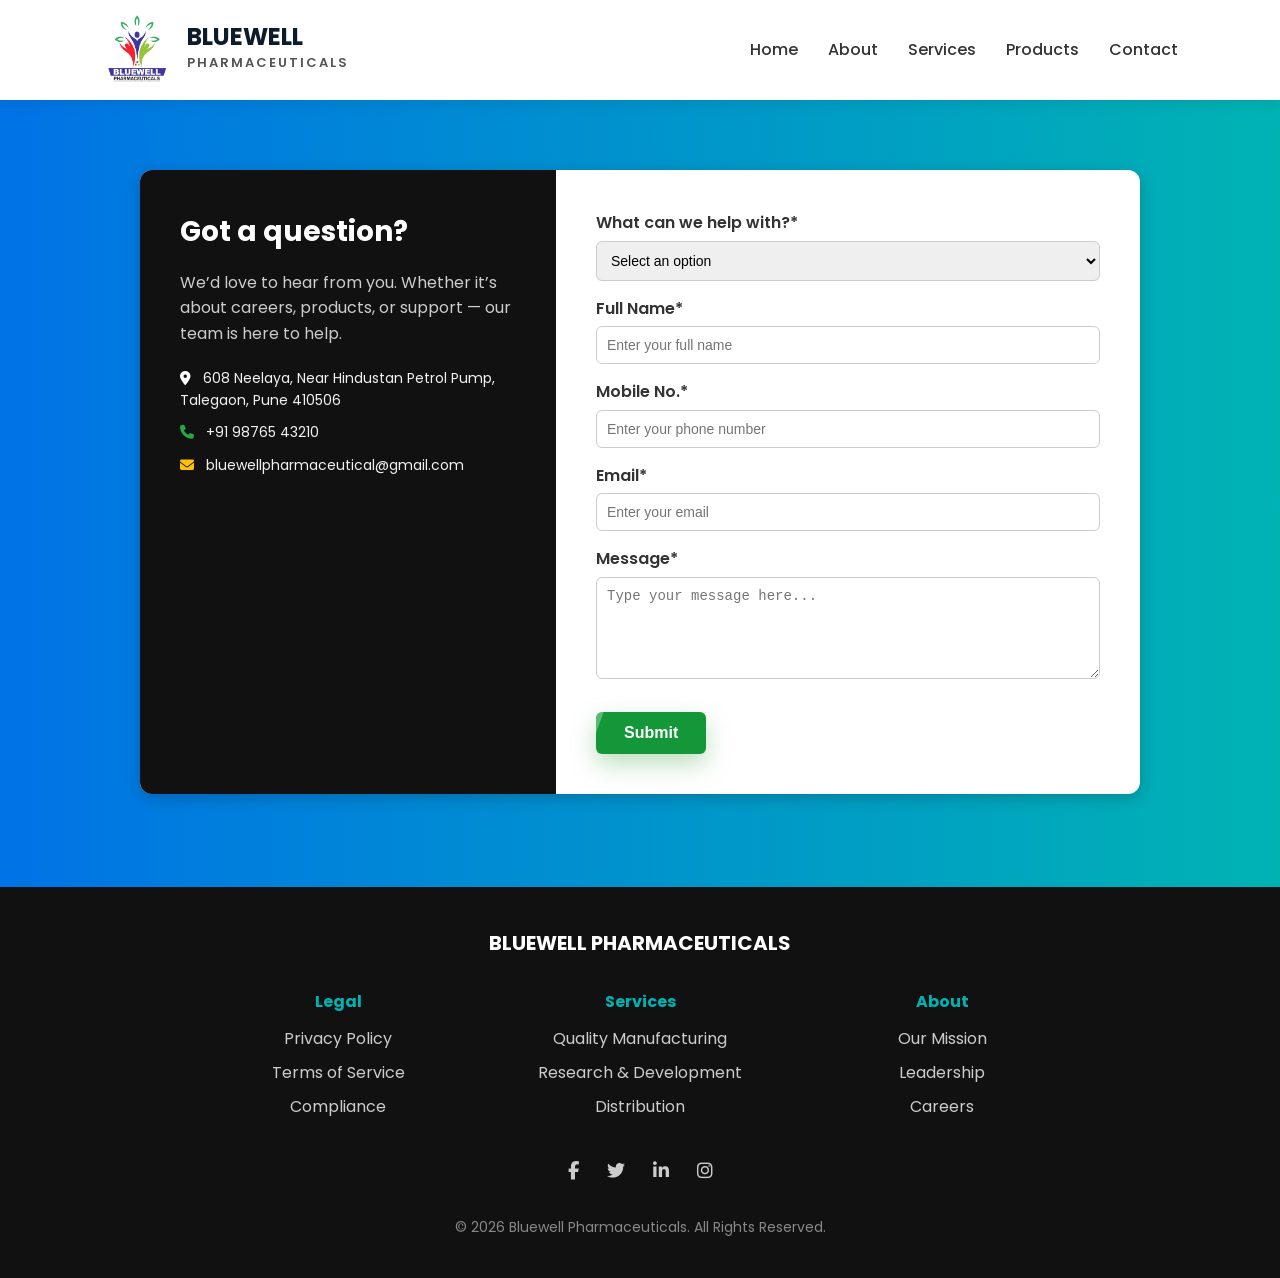
==== getintouch.html @ 50afd1d4 "Initial upload of pharma website" ====
<!DOCTYPE html>
<html lang="en">
<head>
  <meta charset="UTF-8">
  <title>Get in Touch - Bluewell Pharmaceuticals</title>
  <link rel="stylesheet" href="style.css">
  <link href="https://fonts.googleapis.com/css2?family=Poppins:wght@400;600&display=swap" rel="stylesheet">
  <link rel="stylesheet" href="https://cdnjs.cloudflare.com/ajax/libs/font-awesome/6.5.0/css/all.min.css">
</head>
<body>

<!-- ================= HEADER (same as index.html) ================= -->
<header>
    <div class="logo">
        <img src="bluewell-pharmaceuticals-logo.png" alt="Bluewell Pharmaceuticals Logo">
        <div class="logo-text">
            <h2>BLUEWELL</h2>
            <span>PHARMACEUTICALS</span>
        </div>
    </div>

    <nav>
        <a href="index.html">Home</a>
        <a href="index.html#about">About</a>
        <a href="index.html#services">Services</a>
        <a href="index.html#products">Products</a>
        <a href="index.html#contact">Contact</a>
    </nav>
</header>
<br><br><br>
<!-- ================= CONTACT FORM ================= -->
<section class="contact-page">
  <div class="contact-container">
    <div class="contact-info">
      <h2>Got a question?</h2>
      <p>We’d love to hear from you. Whether it’s about careers, products, or support — our team is here to help.</p>
      <ul>
        <li><i class="fas fa-map-marker-alt"></i> 608 Neelaya, Near Hindustan Petrol Pump, Talegaon, Pune 410506</li>
        <li><i class="fas fa-phone"></i> +91 98765 43210</li>
        <li><i class="fas fa-envelope"></i> bluewellpharmaceutical@gmail.com</li>
      </ul>
    </div>

    <div class="contact-form-box">
      <!-- Form posts to sendmail.php -->
      <form action="sendmail.php" method="POST">
        <div class="form-group">
          <label for="topic">What can we help with?*</label>
          <select id="topic" name="topic" required>
            <option value="">Select an option</option>
            <option value="careers">Careers</option>
            <option value="products">Products</option>
            <option value="services">Services</option>
            <option value="support">Support</option>
          </select>
        </div>

        <div class="form-group">
          <label for="name">Full Name*</label>
          <input type="text" id="name" name="name" placeholder="Enter your full name" required>
        </div>

        <div class="form-group">
          <label for="phone">Mobile No.*</label>
          <input type="tel" id="phone" name="phone" placeholder="Enter your phone number" required pattern="[0-9]{10}">
        </div>

        <div class="form-group">
          <label for="email">Email*</label>
          <input type="email" id="email" name="email" placeholder="Enter your email" required>
        </div>

        <div class="form-group">
          <label for="message">Message*</label>
          <textarea id="message" name="message" rows="5" placeholder="Type your message here..." required></textarea>
        </div>

        <button type="submit" class="btn">Submit</button>
      </form>
    </div>
  </div>
</section>

<!-- ================= FOOTER (dark theme) ================= -->
<footer>
    <div class="footer-brand">BLUEWELL PHARMACEUTICALS</div>

    <div class="footer-sections">
        <div class="footer-section">
            <h4>Legal</h4>
            <ul>
                <li><a href="#">Privacy Policy</a></li>
                <li><a href="#">Terms of Service</a></li>
                <li><a href="#">Compliance</a></li>
            </ul>
        </div>

        <div class="footer-section">
            <h4>Services</h4>
            <ul>
                <li><a href="index.html#services">Quality Manufacturing</a></li>
                <li><a href="index.html#services">Research & Development</a></li>
                <li><a href="index.html#services">Distribution</a></li>
            </ul>
        </div>

        <div class="footer-section">
            <h4>About</h4>
            <ul>
                <li><a href="index.html#about">Our Mission</a></li>
                <li><a href="index.html#about">Leadership</a></li>
                <li><a href="index.html#about">Careers</a></li>
            </ul>
        </div>
    </div>

    <div class="footer-social">
        <a href="#"><i class="fab fa-facebook-f"></i></a>
        <a href="#"><i class="fab fa-twitter"></i></a>
        <a href="#"><i class="fab fa-linkedin-in"></i></a>
        <a href="#"><i class="fab fa-instagram"></i></a>
    </div>

    <div class="legal">
        © 2026 Bluewell Pharmaceuticals. All Rights Reserved.
    </div>
</footer>

</body>
</html>
---- style.css ----
/* ===================================
   GOOGLE FONT
=================================== */
@import url('https://fonts.googleapis.com/css2?family=Poppins:wght@300;400;500;600;700&display=swap');

/* ===================================
   RESET
=================================== */
* { margin: 0; padding: 0; box-sizing: border-box; }
html { scroll-behavior: smooth; }
body {
    font-family: 'Poppins', sans-serif;
    background: #f4f6f9;
    color: #333;
    line-height: 1.6;
}
img { max-width: 100%; display: block; }
a { text-decoration: none; color: inherit; }
section { padding: 90px 8%; }

/* ===================================
   HEADER
=================================== */
header {
    position: fixed;
    top: 0; left: 0;
    width: 100%;
    background: #ffffff;
    display: flex;
    justify-content: space-between;
    align-items: center;
    padding: 15px 8%;
    box-shadow: 0 4px 12px rgba(0,0,0,0.08);
    z-index: 1000;
}
.logo { display: flex; align-items: center; gap: 15px; }
.logo img { width: 70px; height: 70px; object-fit: contain; transition: transform .3s; }
.logo img:hover { transform: scale(1.08); }
.logo-text h2 { color: #0D1B2A; font-size: 24px; font-weight: 700; line-height: 1; }
.logo-text span { font-size: 13px; color: #555; letter-spacing: 2px; font-weight: 600; }
nav { display: flex; align-items: center; }
nav a { margin-left: 30px; color: #333; font-weight: 500; position: relative; transition: color .3s; }
nav a::after { content: ''; position: absolute; left: 0; bottom: -6px; width: 0%; height: 2px; background: #1E88E5; transition: width .3s; }
nav a:hover { color: #1E88E5; }
nav a:hover::after { width: 100%; }

/* ===================================
   HERO WITH VIDEO BACKGROUND
=================================== */
.hero {
    position: relative;
    min-height: 100vh;
    display: flex;
    justify-content: center;
    align-items: center;
    text-align: center;
    padding-top: 120px;
    color: white;
    overflow: hidden;
}
.hero-video {
    position: absolute;
    top: 0; left: 0;
    width: 100%; height: 100%;
    object-fit: cover;
    z-index: -2;
}
.hero-overlay {
    position: absolute;
    top: 0; left: 0;
    width: 100%; height: 100%;
    background: rgba(0,0,0,0.5);
    z-index: -1;
}
.hero-content {
    max-width: 800px;
    margin: auto;
    position: relative;
    z-index: 1;
}
.hero-logo { width: 160px; margin: 0 auto 30px auto; animation: float 4s ease-in-out infinite; object-fit: contain; transition: transform .3s; }
.hero-logo:hover { transform: scale(1.1); }
.hero h1 { font-size: 56px; margin-bottom: 20px; font-weight: 700; color: #fff; }
.hero p { font-size: 20px; margin-bottom: 35px; color: #cfd8dc; }
@keyframes float {
    0% { transform: translateY(0); }
    50% { transform: translateY(-12px); }
    100% { transform: translateY(0); }
}

/* ===================================
   BUTTON
=================================== */
.btn {
    display: inline-block; padding: 15px 40px;
    background: #43A047; color: white;
    border-radius: 50px; font-weight: 600;
    transition: background .3s, transform .3s;
    box-shadow: 0 10px 25px rgba(67,160,71,.35);
    position: relative; overflow: hidden;
}
.btn:hover { background: #2E7D32; transform: translateY(-5px); }
.btn::after { content: ""; position: absolute; top: 0; left: -100%; width: 100%; height: 100%; background: rgba(255,255,255,0.3); transform: skewX(-20deg); transition: left 0.5s; }
.btn:hover::after { left: 100%; }

/* ===================================
   SECTION TITLE
=================================== */
.title { text-align: center; margin-bottom: 60px; }
.title h2 { font-size: 38px; margin-bottom: 10px; font-weight: 700; color: #0D1B2A; }
.title p { color: #555; font-size: 18px; }

/* ===================================
   ABOUT
=================================== */
.about { display: grid; grid-template-columns: 1fr 1fr; gap: 40px; align-items: center; }
.about img { border-radius: 12px; box-shadow: 0 12px 25px rgba(0,0,0,.25); transition: transform 0.3s ease; }
.about img:hover { transform: scale(1.05); }
.about h3 { color: #1E88E5; font-size: 28px; margin-bottom: 15px; }
.about p { color: #444; margin-bottom: 12px; line-height: 1.6; }
.img-caption { text-align: center; font-style: italic; margin-top: 8px; color: #555; font-size: 14px; }
.img-info { margin-top: 12px; color: #444; font-size: 15px; line-height: 1.6; text-align: justify; background: #f9f9f9; padding: 12px 15px; border-radius: 8px; box-shadow: 0 4px 12px rgba(0,0,0,0.08); }

/* ===================================
   CARDS
=================================== */
.cards { display: grid; grid-template-columns: repeat(auto-fit, minmax(280px, 1fr)); gap: 30px; }
.card { background: #fff; border-radius: 15px; padding: 30px; text-align: center; border-top: 5px solid #1E88E5; box-shadow: 0 8px 20px rgba(0,0,0,.12); transition: transform 0.3s ease, box-shadow 0.3s ease; }
.card h3 { color: #1E88E5; margin-bottom: 15px; font-size: 22px; font-weight: 600; }
.card p { color: #666; font-size: 16px; }
.card:hover { transform: translateY(-10px) scale(1.05); box-shadow: 0 15px 30px rgba(0,0,0,0.2); }

/* ===================================
   PRODUCT SECTION
=================================== */
#products { background: #ffffff; border-radius: 12px; padding: 80px 8%; }
#products .title h2 { color: #0D1B2A; }
#products .title p { color: #555; }
#products .cards { gap: 25px; }
#products .card { background: #f9f9f9; border-top: 5px solid #1E88E5; border-radius: 12px; padding: 25px; text-align: center; box-shadow: 0 6px 15px rgba(0,0,0,0.1); transition: transform 0.3s ease, box-shadow 0.3s ease; }
#products .card h3 { color: #0D1B2A; margin-bottom: 12px; font-size: 20px; font-weight: 600; transition: color 0.3s ease; }
#products .card p { color: #666; font-size: 15px; }
#products .card:hover { transform: translateY(-8px) scale(1.03); box-shadow: 0 12px 25px rgba(0,0,0,0.2); background: #ffffff; }
#products .card:hover h3 { color: #1E88E5; }

/* ===================================
   CONTACT
=================================== */
.contact {
    background: linear-gradient(135deg, #0D1B2A, #1E88E5);
    color: white;
    text-align: center;
    border-radius: 20px;
    margin: 80px 8%;
    padding: 70px 30px;
}

.contact h2 {
    font-size: 28px;   /* or any size you prefer */
    margin-bottom: 20px;
}

  footer {
    background-color: #111; /* Dark background */
    color: #f1f1f1;         /* Light text */
    padding: 40px 20px;
    text-align: center;
}

.footer-brand {
    font-size: 20px;
    font-weight: 700;
    margin-bottom: 20px;
    color: #ffffff;
}

.footer-sections {
    display: flex;
    justify-content: center;
    flex-wrap: wrap;
    margin-bottom: 20px;
}

.footer-section {
    margin: 15px;
    min-width: 150px;
}

.footer-section h4 {
    color: #00b3b3; /* Accent color */
    margin-bottom: 10px;
}

.footer-section ul {
    list-style: none;
    padding: 0;
}

.footer-section ul li {
    margin: 6px 0;
}

.footer-section ul li a {
    color: #ccc;
    text-decoration: none;
    transition: color 0.3s ease;
}

.footer-section ul li a:hover {
    color: #00b3b3; /* Hover accent */
}

.footer-social {
    margin: 20px 0;
}

.footer-social a {
    color: #ccc;
    margin: 0 10px;
    font-size: 18px;
    transition: color 0.3s ease;
}

.footer-social a:hover {
    color: #00b3b3;
}

.footer-contact .btn {
    background-color: #10830a;
    color: #fff;
    padding: 10px 20px;
    border-radius: 6px;
    text-decoration: none;
    font-weight: 600;
    transition: background 0.3s ease;
}

.footer-contact .btn:hover {
    background-color: #1a9616;
}

.legal {
    margin-top: 20px;
    font-size: 14px;
    color: #888;
}
footer {
    background-color: #111; /* Dark background */
    color: #f1f1f1;
    padding: 40px 20px;
    text-align: center;
}

.footer-brand {
    font-size: 20px;
    font-weight: 700;
    margin-bottom: 30px;
    color: #ffffff;
}

.footer-sections {
    display: flex;
    justify-content: center;
    flex-wrap: wrap;
    gap: 70px; /* Adds space between Legal, Services, About */
    margin-bottom: 30px;
}

.footer-section {
    margin: 0 20px;
    min-width: 180px;
}

.footer-section h4 {
    color: #00b3b3;
    margin-bottom: 12px;
    font-size: 16px;
}

.footer-section ul {
    list-style: none;
    padding: 0;
}

.footer-section ul li {
    margin: 8px 0;
}

.footer-section ul li a {
    color: #ccc;
    text-decoration: none;
    transition: color 0.3s ease;
}

.footer-section ul li a:hover {
    color: #00b3b3;
}

.footer-social {
    margin: 25px 0;
}

.footer-social a {
    color: #ccc;
    margin: 0 12px;
    font-size: 18px;
    transition: color 0.3s ease;
}

.footer-social a:hover {
    color: #00b3b3;
}

.footer-contact .btn {
    background-color: #147a40;
    color: #fff;
    padding: 10px 22px;
    border-radius: 6px;
    text-decoration: none;
    font-weight: 600;
    transition: background 0.3s ease;
}

.footer-contact .btn:hover {
    background-color: #008080;
}

.legal {
    margin-top: 30px;
    font-size: 14px;
    color: #888;
}
.contact-page {
    min-height: 90vh;
    background: linear-gradient(to right, #0073e6, #00b3b3);
    display: flex;
    justify-content: center;
    align-items: center;
    padding: 50px 20px;
}

.contact-container {
    display: flex;
    flex-wrap: wrap;
    background: #fff;
    border-radius: 12px;
    box-shadow: 0 4px 15px rgba(0,0,0,0.2);
    max-width: 1000px;
    width: 100%;
    overflow: hidden;
}

.contact-info {
    flex: 1;
    background: #111;
    color: #f1f1f1;
    padding: 40px;
}

.contact-info h2 {
    color: #3d35cf;
    margin-bottom: 15px;
}

.contact-info p {
    margin-bottom: 20px;
    color: #ccc;
}

.contact-info ul {
    list-style: none;
    padding: 0;
}

.contact-info ul li {
    margin: 10px 0;
    font-size: 14px;
}

.contact-info i {
    margin-right: 8px;
    color: #0c19a7;
}

.contact-form-box {
    flex: 1.5;
    padding: 40px;
}

.form-group {
    margin-bottom: 15px;
}

.form-group label {
    font-weight: 600;
    display: block;
    margin-bottom: 5px;
    color: #333;
}

.form-group input,
.form-group select,
.form-group textarea {
    width: 100%;
    padding: 10px;
    border: 1px solid #ccc;
    border-radius: 6px;
    font-size: 14px;
}

.btn {
    background: #0073e6;
    color: #fff;
    padding: 12px 20px;
    border: none;
    border-radius: 6px;
    font-weight: 600;
    cursor: pointer;
    transition: background 0.3s ease;
    display: block;
    margin-top: 10px;
}

.btn:hover {
    background: #005bb5;
}
.btn {
    display: inline-block;
    background-color: #149739;   /* Blue theme */
    color: #fff;                 /* White text */
    padding: 12px 28px;          /* Balanced size */
    font-size: 16px;             /* Readable text */
    font-weight: 600;
    text-decoration: none;
    border-radius: 6px;          /* Rounded corners */
    transition: background 0.3s ease, transform 0.2s ease;
}

.btn:hover {
    background-color: #005bb5;   /* Darker blue on hover */
    transform: scale(1.05);      /* Slight zoom effect */
}
/* Make "Got a question?" bigger and white */
.contact-info h2 {
    font-size: 28px;       /* Bigger size */
    color: #ffffff;        /* White color */
    margin-bottom: 15px;
}

/* Style the icons individually */
.contact-info i.fa-phone {
    color: #28a745;        /* Green for phone */
}

.contact-info i.fa-envelope {
    color: #ffc107;        /* Yellow for email */
}

.contact-info i.fa-map-marker-alt {
    color: #ffffff;        /* White for location */
}
/* ================================
   RESPONSIVE DESIGN
================================ */

/* Tablets (<= 992px) */
@media (max-width: 992px) {
  header {
    padding: 15px 5%;
  }

  nav a {
    margin-left: 20px;
    font-size: 14px;
  }

  .hero h1 {
    font-size: 42px;
  }

  .hero p {
    font-size: 18px;
  }

  .about {
    grid-template-columns: 1fr;
    text-align: center;
  }

  .about img {
    margin: 0 auto;
  }

  .cards {
    grid-template-columns: repeat(auto-fit, minmax(220px, 1fr));
  }
}

/* Mobile (<= 768px) */
@media (max-width: 768px) {
  header {
    flex-direction: column;
    text-align: center;
  }

  nav {
    flex-direction: column;
    gap: 10px;
    margin-top: 10px;
  }

  .hero h1 {
    font-size: 32px;
  }

  .hero p {
    font-size: 16px;
  }

  .hero-logo {
    width: 120px;
  }

  section {
    padding: 60px 5%;
  }

  .cards {
    grid-template-columns: 1fr;
  }

  footer .footer-sections {
    flex-direction: column;
    align-items: center;
    gap: 30px;
  }
}

/* Small Mobile (<= 480px) */
@media (max-width: 480px) {
  .hero h1 {
    font-size: 26px;
  }

  .hero p {
    font-size: 14px;
  }

  .btn {
    padding: 10px 20px;
    font-size: 14px;
  }

  .footer-brand {
    font-size: 18px;
  }

  .footer-section h4 {
    font-size: 14px;
  }
}
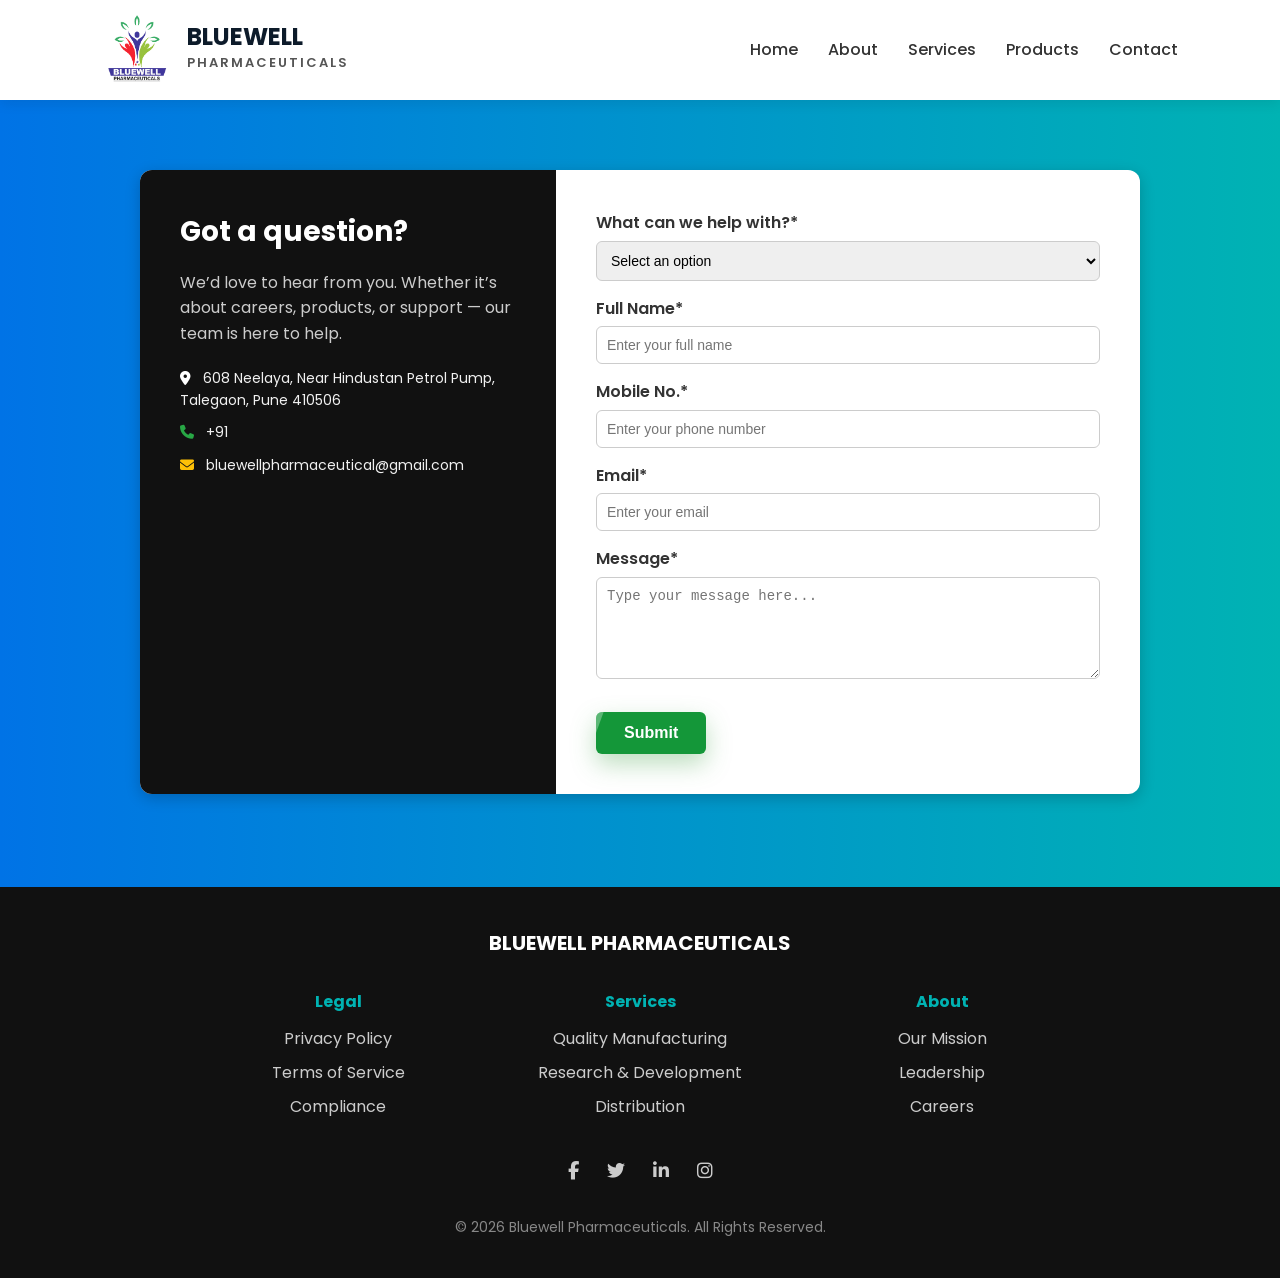
==== commit 3a6bc21a: "update getintouch.html" ====
--- a/getintouch.html
+++ b/getintouch.html
@@ -36,7 +36,7 @@
       <p>We’d love to hear from you. Whether it’s about careers, products, or support — our team is here to help.</p>
       <ul>
         <li><i class="fas fa-map-marker-alt"></i> 608 Neelaya, Near Hindustan Petrol Pump, Talegaon, Pune 410506</li>
-        <li><i class="fas fa-phone"></i> +91 98765 43210</li>
+        <li><i class="fas fa-phone"></i> +91 </li>
         <li><i class="fas fa-envelope"></i> bluewellpharmaceutical@gmail.com</li>
       </ul>
     </div>
--- a/style.css
+++ b/style.css
@@ -558,4 +558,4 @@
   .footer-section h4 {
     font-size: 14px;
   }
-}
+}
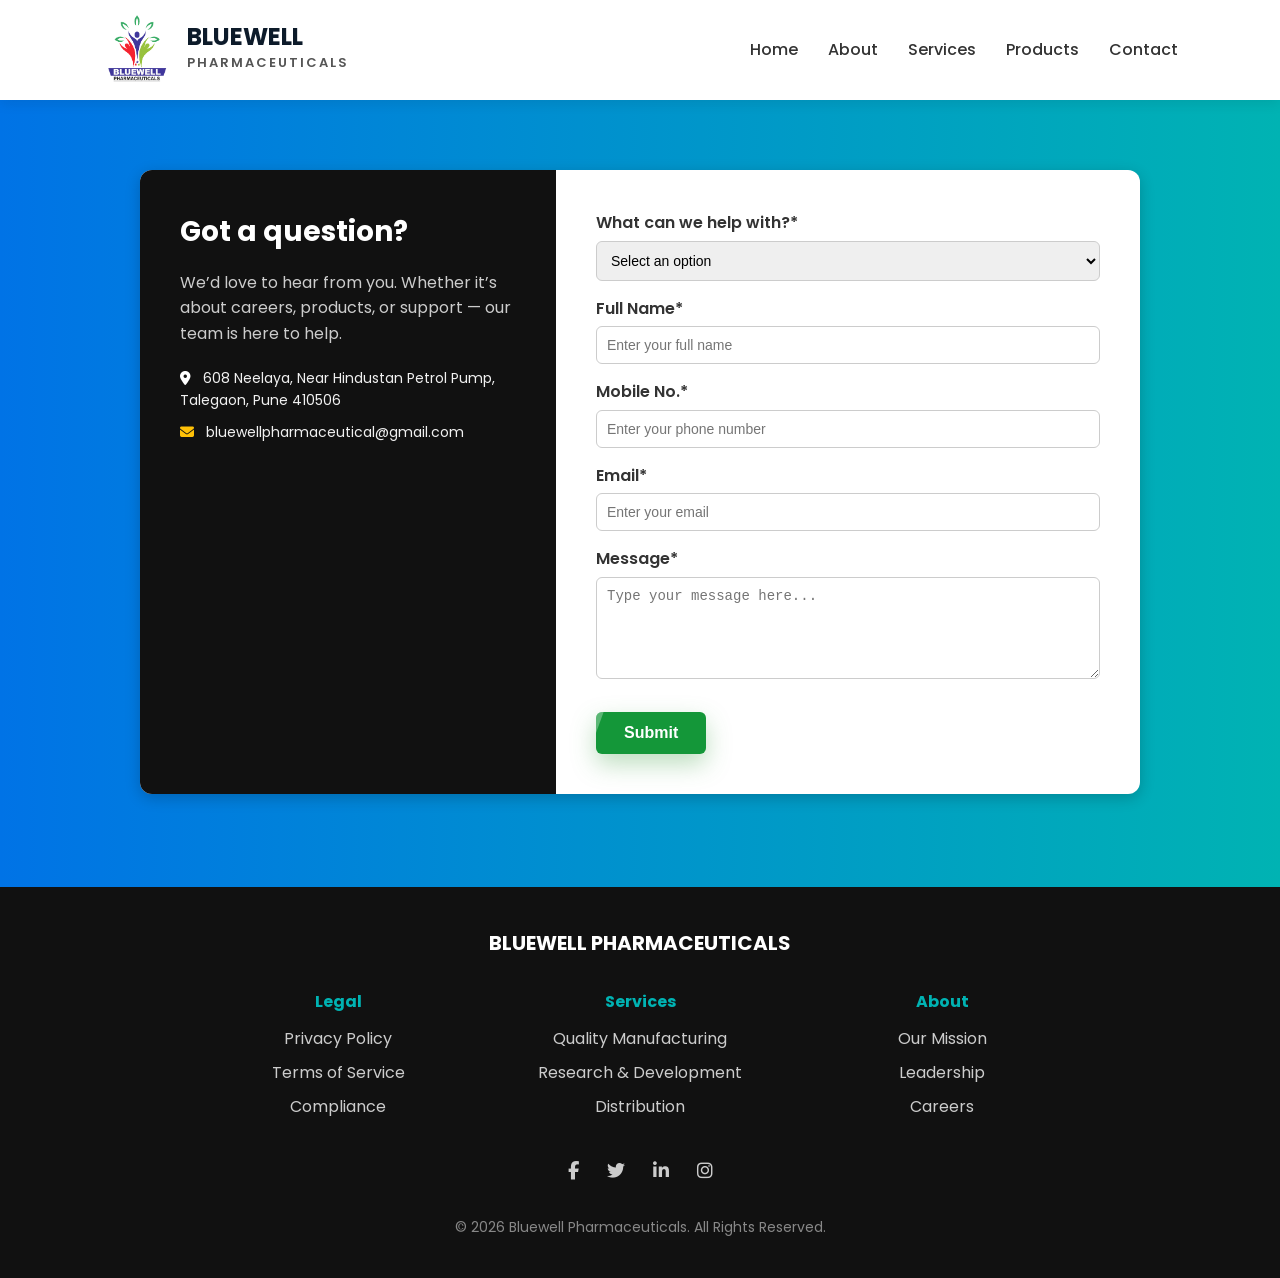
==== commit 1498826d: "change our services section" ====
--- a/getintouch.html
+++ b/getintouch.html
@@ -36,7 +36,7 @@
       <p>We’d love to hear from you. Whether it’s about careers, products, or support — our team is here to help.</p>
       <ul>
         <li><i class="fas fa-map-marker-alt"></i> 608 Neelaya, Near Hindustan Petrol Pump, Talegaon, Pune 410506</li>
-        <li><i class="fas fa-phone"></i> +91 </li>
+        
         <li><i class="fas fa-envelope"></i> bluewellpharmaceutical@gmail.com</li>
       </ul>
     </div>
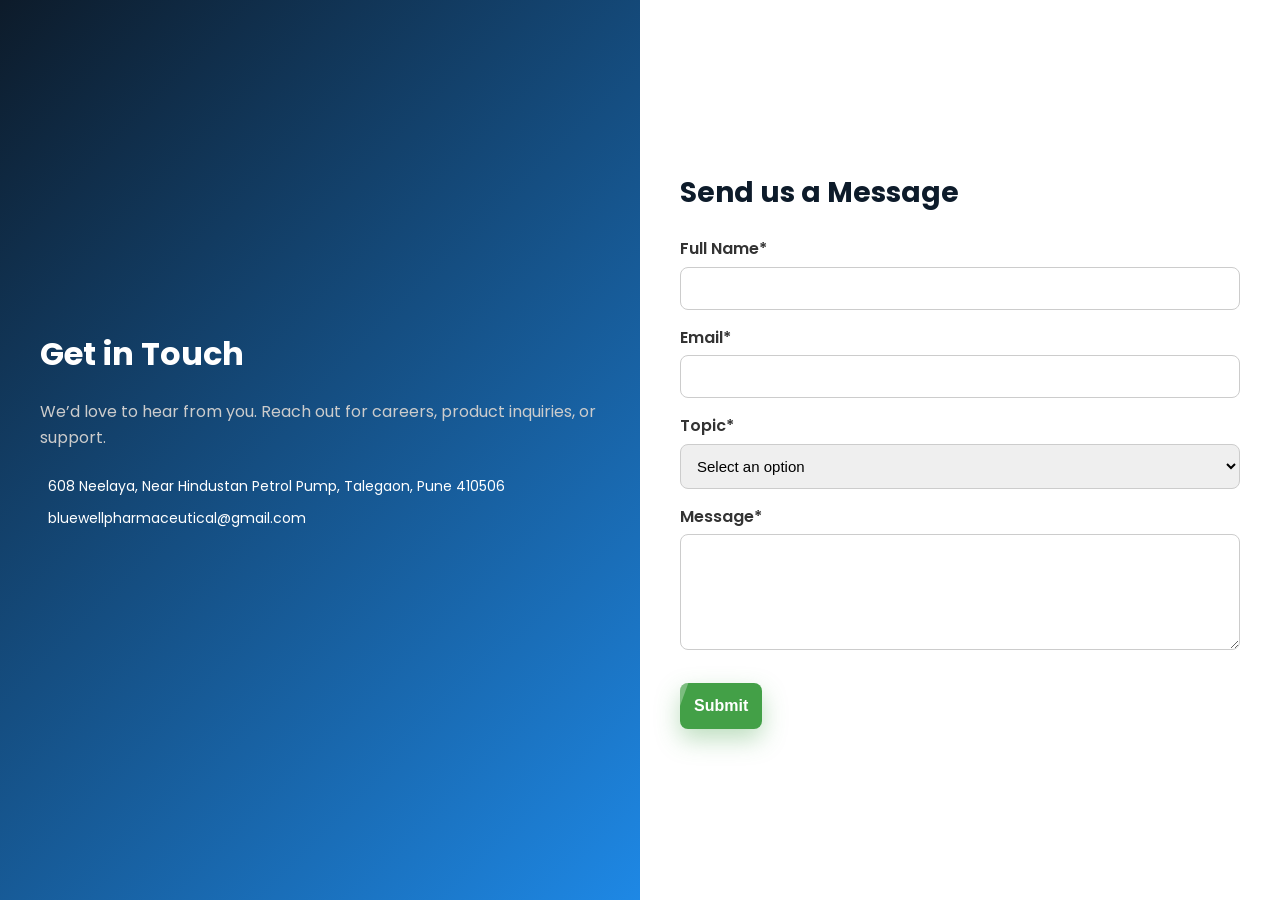
==== commit 527a17d2: "update getintouch.html" ====
--- a/getintouch.html
+++ b/getintouch.html
@@ -5,126 +5,101 @@
   <title>Get in Touch - Bluewell Pharmaceuticals</title>
   <link rel="stylesheet" href="style.css">
   <link href="https://fonts.googleapis.com/css2?family=Poppins:wght@400;600&display=swap" rel="stylesheet">
-  <link rel="stylesheet" href="https://cdnjs.cloudflare.com/ajax/libs/font-awesome/6.5.0/css/all.min.css">
+  <style>
+    body { font-family: 'Poppins', sans-serif; margin:0; background:#f4f6f9; }
+
+    .contact-wrapper {
+      display: flex;
+      min-height: 100vh;
+    }
+
+    .contact-info {
+      flex: 1;
+      background: linear-gradient(135deg, #0D1B2A, #1E88E5);
+      color: #fff;
+      padding: 60px 40px;
+      display: flex;
+      flex-direction: column;
+      justify-content: center;
+    }
+
+    .contact-info h2 { font-size: 32px; margin-bottom: 20px; }
+    .contact-info p { margin-bottom: 15px; font-size: 16px; }
+    .contact-info li { margin-bottom: 10px; list-style:none; font-size: 15px; }
+
+    .contact-form {
+      flex: 1;
+      background: #fff;
+      padding: 60px 40px;
+      display: flex;
+      flex-direction: column;
+      justify-content: center;
+    }
+
+    .contact-form h2 { font-size: 28px; margin-bottom: 20px; color:#0D1B2A; }
+    .form-group { margin-bottom: 15px; }
+    .form-group label { display:block; margin-bottom:5px; font-weight:600; }
+    .form-group input, .form-group textarea, .form-group select {
+      width:100%; padding:12px; border:1px solid #ccc; border-radius:8px; font-size:15px;
+    }
+
+    .btn {
+      padding:14px; background:#43A047; color:#fff; border:none; border-radius:8px;
+      font-weight:600; cursor:pointer; transition:background .3s;
+    }
+    .btn:hover { background:#2E7D32; }
+
+    /* Responsive */
+    @media(max-width:768px){
+      .contact-wrapper { flex-direction: column; }
+      .contact-info, .contact-form { padding:40px 20px; }
+    }
+  </style>
 </head>
 <body>
 
-<!-- ================= HEADER (same as index.html) ================= -->
-<header>
-    <div class="logo">
-        <img src="bluewell-pharmaceuticals-logo.png" alt="Bluewell Pharmaceuticals Logo">
-        <div class="logo-text">
-            <h2>BLUEWELL</h2>
-            <span>PHARMACEUTICALS</span>
-        </div>
-    </div>
+<div class="contact-wrapper">
+  <!-- Left side: Info -->
+  <div class="contact-info">
+    <h2>Get in Touch</h2>
+    <p>We’d love to hear from you. Reach out for careers, product inquiries, or support.</p>
+    <ul>
+      <li><i class="fas fa-map-marker-alt"></i> 608 Neelaya, Near Hindustan Petrol Pump, Talegaon, Pune 410506</li>
+      <li><i class="fas fa-envelope"></i> bluewellpharmaceutical@gmail.com</li>
+      <li><i class="fas fa-phone"></i></li>
+    </ul>
+  </div>
 
-    <nav>
-        <a href="index.html">Home</a>
-        <a href="index.html#about">About</a>
-        <a href="index.html#services">Services</a>
-        <a href="index.html#products">Products</a>
-        <a href="index.html#contact">Contact</a>
-    </nav>
-</header>
-<br><br><br>
-<!-- ================= CONTACT FORM ================= -->
-<section class="contact-page">
-  <div class="contact-container">
-    <div class="contact-info">
-      <h2>Got a question?</h2>
-      <p>We’d love to hear from you. Whether it’s about careers, products, or support — our team is here to help.</p>
-      <ul>
-        <li><i class="fas fa-map-marker-alt"></i> 608 Neelaya, Near Hindustan Petrol Pump, Talegaon, Pune 410506</li>
-        
-        <li><i class="fas fa-envelope"></i> bluewellpharmaceutical@gmail.com</li>
-      </ul>
-    </div>
-
-    <div class="contact-form-box">
-      <!-- Form posts to sendmail.php -->
-      <form action="sendmail.php" method="POST">
-        <div class="form-group">
-          <label for="topic">What can we help with?*</label>
-          <select id="topic" name="topic" required>
-            <option value="">Select an option</option>
-            <option value="careers">Careers</option>
-            <option value="products">Products</option>
-            <option value="services">Services</option>
-            <option value="support">Support</option>
-          </select>
-        </div>
-
-        <div class="form-group">
-          <label for="name">Full Name*</label>
-          <input type="text" id="name" name="name" placeholder="Enter your full name" required>
-        </div>
-
-        <div class="form-group">
-          <label for="phone">Mobile No.*</label>
-          <input type="tel" id="phone" name="phone" placeholder="Enter your phone number" required pattern="[0-9]{10}">
-        </div>
-
-        <div class="form-group">
-          <label for="email">Email*</label>
-          <input type="email" id="email" name="email" placeholder="Enter your email" required>
-        </div>
-
-        <div class="form-group">
-          <label for="message">Message*</label>
-          <textarea id="message" name="message" rows="5" placeholder="Type your message here..." required></textarea>
-        </div>
-
-        <button type="submit" class="btn">Submit</button>
-      </form>
-    </div>
+  <!-- Right side: Form -->
+  <div class="contact-form">
+    <h2>Send us a Message</h2>
+    <form action="sendmail.php" method="POST">
+      <div class="form-group">
+        <label for="name">Full Name*</label>
+        <input type="text" id="name" name="name" required>
+      </div>
+      <div class="form-group">
+        <label for="email">Email*</label>
+        <input type="email" id="email" name="email" required>
+      </div>
+      <div class="form-group">
+        <label for="topic">Topic*</label>
+        <select id="topic" name="topic" required>
+          <option value="">Select an option</option>
+          <option value="careers">Careers</option>
+          <option value="products">Products</option>
+          <option value="services">Services</option>
+          <option value="support">Support</option>
+        </select>
+      </div>
+      <div class="form-group">
+        <label for="message">Message*</label>
+        <textarea id="message" name="message" rows="5" required></textarea>
+      </div>
+      <button type="submit" class="btn">Submit</button>
+    </form>
   </div>
-</section>
-
-<!-- ================= FOOTER (dark theme) ================= -->
-<footer>
-    <div class="footer-brand">BLUEWELL PHARMACEUTICALS</div>
-
-    <div class="footer-sections">
-        <div class="footer-section">
-            <h4>Legal</h4>
-            <ul>
-                <li><a href="#">Privacy Policy</a></li>
-                <li><a href="#">Terms of Service</a></li>
-                <li><a href="#">Compliance</a></li>
-            </ul>
-        </div>
-
-        <div class="footer-section">
-            <h4>Services</h4>
-            <ul>
-                <li><a href="index.html#services">Quality Manufacturing</a></li>
-                <li><a href="index.html#services">Research & Development</a></li>
-                <li><a href="index.html#services">Distribution</a></li>
-            </ul>
-        </div>
-
-        <div class="footer-section">
-            <h4>About</h4>
-            <ul>
-                <li><a href="index.html#about">Our Mission</a></li>
-                <li><a href="index.html#about">Leadership</a></li>
-                <li><a href="index.html#about">Careers</a></li>
-            </ul>
-        </div>
-    </div>
-
-    <div class="footer-social">
-        <a href="#"><i class="fab fa-facebook-f"></i></a>
-        <a href="#"><i class="fab fa-twitter"></i></a>
-        <a href="#"><i class="fab fa-linkedin-in"></i></a>
-        <a href="#"><i class="fab fa-instagram"></i></a>
-    </div>
-
-    <div class="legal">
-        © 2026 Bluewell Pharmaceuticals. All Rights Reserved.
-    </div>
-</footer>
+</div>
 
 </body>
 </html>
